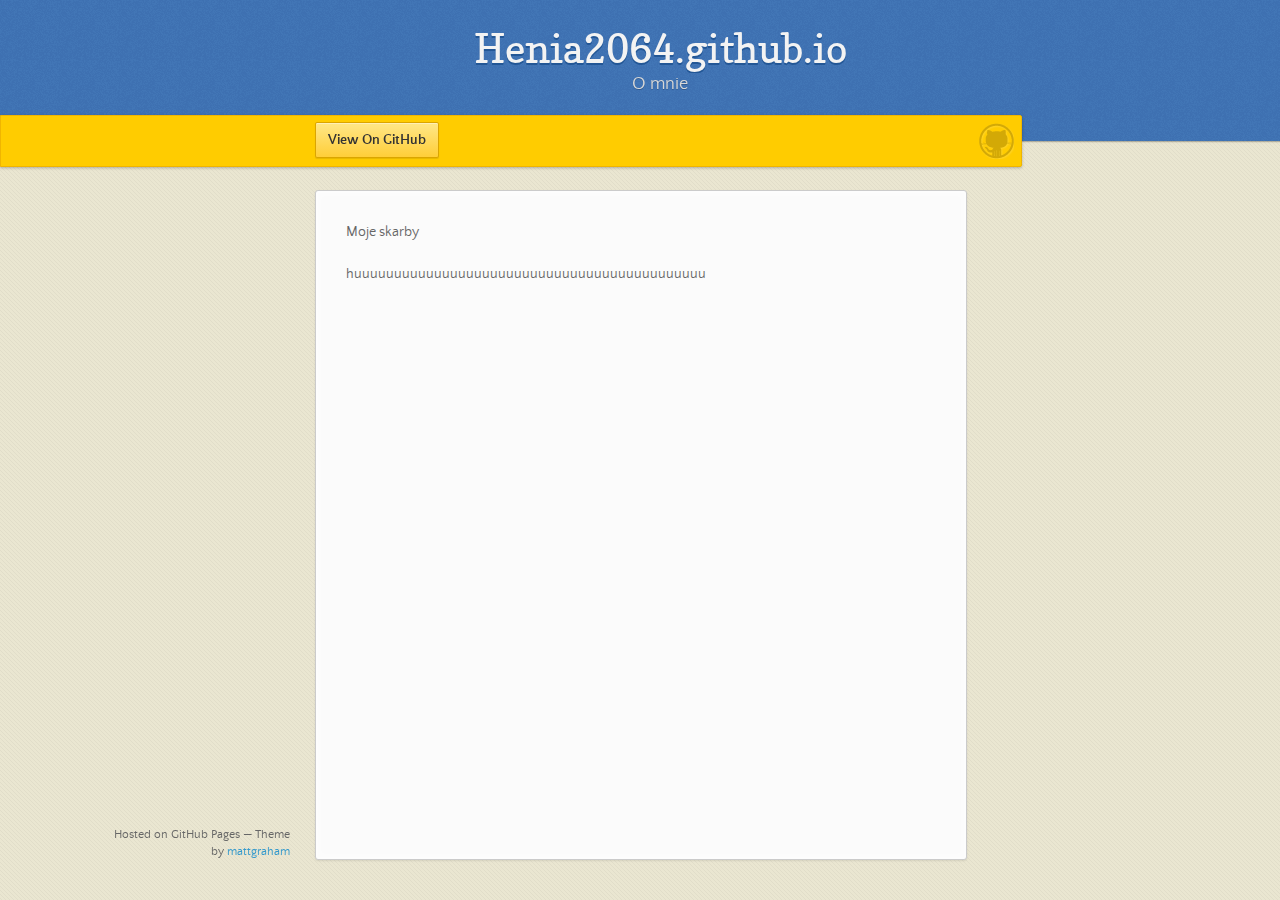
==== index.html @ fc9111e4 "Update index.html" ====
<!doctype html>
<html>
  <head>
    <meta charset="utf-8">
    <meta http-equiv="X-UA-Compatible" content="chrome=1">
    <title>Henia2064.github.io by henia2064</title>
    <link rel="stylesheet" href="stylesheets/styles.css">
    <link rel="stylesheet" href="stylesheets/pygment_trac.css">
    <script src="https://ajax.googleapis.com/ajax/libs/jquery/1.7.1/jquery.min.js"></script>
    <script src="javascripts/main.js"></script>
    <!--[if lt IE 9]>
      <script src="//html5shiv.googlecode.com/svn/trunk/html5.js"></script>
    <![endif]-->
    <meta name="viewport" content="width=device-width, initial-scale=1, user-scalable=no">

  </head>
  <body>

      <header>
        <h1>Henia2064.github.io</h1>
        <p>O mnie</p>
      </header>

      <div id="banner">
        <span id="logo"></span>

        <a href="https://github.com/henia2064" class="button fork"><strong>View On GitHub</strong></a>
      </div><!-- end banner -->

    <div class="wrapper">
      <nav>
        <ul></ul>
      </nav>
      <section>
        <p>Moje skarby</p>
        <p>huuuuuuuuuuuuuuuuuuuuuuuuuuuuuuuuuuuuuuuuuuuu</p>
      </section>
      <footer>
        <p><small>Hosted on GitHub Pages &mdash; Theme by <a href="https://twitter.com/michigangraham">mattgraham</a></small></p>
      </footer>
    </div>
    <!--[if !IE]><script>fixScale(document);</script><![endif]-->
    
  </body>
</html>
---- stylesheets/styles.css ----
/*
Leap Day for GitHub Pages
by Matt Graham
*/
@font-face {
  font-family: 'Quattrocento Sans';
  src: url("../fonts/quattrocentosans-bold-webfont.eot");
  src: url("../fonts/quattrocentosans-bold-webfont.eot?#iefix") format("embedded-opentype"), url("../fonts/quattrocentosans-bold-webfont.woff") format("woff"), url("../fonts/quattrocentosans-bold-webfont.ttf") format("truetype"), url("../fonts/quattrocentosans-bold-webfont.svg#QuattrocentoSansBold") format("svg");
  font-weight: bold;
  font-style: normal;
}

@font-face {
  font-family: 'Quattrocento Sans';
  src: url("../fonts/quattrocentosans-bolditalic-webfont.eot");
  src: url("../fonts/quattrocentosans-bolditalic-webfont.eot?#iefix") format("embedded-opentype"), url("../fonts/quattrocentosans-bolditalic-webfont.woff") format("woff"), url("../fonts/quattrocentosans-bolditalic-webfont.ttf") format("truetype"), url("../fonts/quattrocentosans-bolditalic-webfont.svg#QuattrocentoSansBoldItalic") format("svg");
  font-weight: bold;
  font-style: italic;
}

@font-face {
  font-family: 'Quattrocento Sans';
  src: url("../fonts/quattrocentosans-italic-webfont.eot");
  src: url("../fonts/quattrocentosans-italic-webfont.eot?#iefix") format("embedded-opentype"), url("../fonts/quattrocentosans-italic-webfont.woff") format("woff"), url("../fonts/quattrocentosans-italic-webfont.ttf") format("truetype"), url("../fonts/quattrocentosans-italic-webfont.svg#QuattrocentoSansItalic") format("svg");
  font-weight: normal;
  font-style: italic;
}

@font-face {
  font-family: 'Quattrocento Sans';
  src: url("../fonts/quattrocentosans-regular-webfont.eot");
  src: url("../fonts/quattrocentosans-regular-webfont.eot?#iefix") format("embedded-opentype"), url("../fonts/quattrocentosans-regular-webfont.woff") format("woff"), url("../fonts/quattrocentosans-regular-webfont.ttf") format("truetype"), url("../fonts/quattrocentosans-regular-webfont.svg#QuattrocentoSansRegular") format("svg");
  font-weight: normal;
  font-style: normal;
}

@font-face {
  font-family: 'Copse';
  src: url("../fonts/copse-regular-webfont.eot");
  src: url("../fonts/copse-regular-webfont.eot?#iefix") format("embedded-opentype"), url("../fonts/copse-regular-webfont.woff") format("woff"), url("../fonts/copse-regular-webfont.ttf") format("truetype"), url("../fonts/copse-regular-webfont.svg#CopseRegular") format("svg");
  font-weight: normal;
  font-style: normal;
}

/* normalize.css 2012-02-07T12:37 UTC - http://github.com/necolas/normalize.css */
/* =============================================================================
   HTML5 display definitions
   ========================================================================== */
/*
 * Corrects block display not defined in IE6/7/8/9 & FF3
 */
article,
aside,
details,
figcaption,
figure,
footer,
header,
hgroup,
nav,
section,
summary {
  display: block;
}

/*
 * Corrects inline-block display not defined in IE6/7/8/9 & FF3
 */
audio,
canvas,
video {
  display: inline-block;
  *display: inline;
  *zoom: 1;
}

/*
 * Prevents modern browsers from displaying 'audio' without controls
 */
audio:not([controls]) {
  display: none;
}

/*
 * Addresses styling for 'hidden' attribute not present in IE7/8/9, FF3, S4
 * Known issue: no IE6 support
 */
[hidden] {
  display: none;
}

/* =============================================================================
   Base
   ========================================================================== */
/*
 * 1. Corrects text resizing oddly in IE6/7 when body font-size is set using em units
 *    http://clagnut.com/blog/348/#c790
 * 2. Prevents iOS text size adjust after orientation change, without disabling user zoom
 *    www.456bereastreet.com/archive/201012/controlling_text_size_in_safari_for_ios_without_disabling_user_zoom/
 */
html {
  font-size: 100%;
  /* 1 */
  -webkit-text-size-adjust: 100%;
  /* 2 */
  -ms-text-size-adjust: 100%;
  /* 2 */
}

/*
 * Addresses font-family inconsistency between 'textarea' and other form elements.
 */
html,
button,
input,
select,
textarea {
  font-family: sans-serif;
}

/*
 * Addresses margins handled incorrectly in IE6/7
 */
body {
  margin: 0;
}

/* =============================================================================
   Links
   ========================================================================== */
/*
 * Addresses outline displayed oddly in Chrome
 */
a:focus {
  outline: thin dotted;
}

/*
 * Improves readability when focused and also mouse hovered in all browsers
 * people.opera.com/patrickl/experiments/keyboard/test
 */
a:hover,
a:active {
  outline: 0;
}

/* =============================================================================
   Typography
   ========================================================================== */
/*
 * Addresses font sizes and margins set differently in IE6/7
 * Addresses font sizes within 'section' and 'article' in FF4+, Chrome, S5
 */
h1 {
  font-size: 2em;
  margin: 0.67em 0;
}

h2 {
  font-size: 1.5em;
  margin: 0.83em 0;
}

h3 {
  font-size: 1.17em;
  margin: 1em 0;
}

h4 {
  font-size: 1em;
  margin: 1.33em 0;
}

h5 {
  font-size: 0.83em;
  margin: 1.67em 0;
}

h6 {
  font-size: 0.75em;
  margin: 2.33em 0;
}

/*
 * Addresses styling not present in IE7/8/9, S5, Chrome
 */
abbr[title] {
  border-bottom: 1px dotted;
}

/*
 * Addresses style set to 'bolder' in FF3+, S4/5, Chrome
*/
b,
strong {
  font-weight: bold;
}

blockquote {
  margin: 1em 40px;
}

/*
 * Addresses styling not present in S5, Chrome
 */
dfn {
  font-style: italic;
}

/*
 * Addresses styling not present in IE6/7/8/9
 */
mark {
  background: #ff0;
  color: #000;
}

/*
 * Addresses margins set differently in IE6/7
 */
p,
pre {
  margin: 1em 0;
}

/*
 * Corrects font family set oddly in IE6, S4/5, Chrome
 * en.wikipedia.org/wiki/User:Davidgothberg/Test59
 */
pre,
code,
kbd,
samp {
  font-family: monospace, serif;
  _font-family: 'courier new', monospace;
  font-size: 1em;
}

/*
 * 1. Addresses CSS quotes not supported in IE6/7
 * 2. Addresses quote property not supported in S4
 */
/* 1 */
q {
  quotes: none;
}

/* 2 */
q:before,
q:after {
  content: '';
  content: none;
}

small {
  font-size: 75%;
}

/*
 * Prevents sub and sup affecting line-height in all browsers
 * gist.github.com/413930
 */
sub,
sup {
  font-size: 75%;
  line-height: 0;
  position: relative;
  vertical-align: baseline;
}

sup {
  top: -0.5em;
}

sub {
  bottom: -0.25em;
}

/* =============================================================================
   Lists
   ========================================================================== */
/*
 * Addresses margins set differently in IE6/7
 */
dl,
menu,
ol,
ul {
  margin: 1em 0;
}

dd {
  margin: 0 0 0 40px;
}

/*
 * Addresses paddings set differently in IE6/7
 */
menu,
ol,
ul {
  padding: 0 0 0 40px;
}

/*
 * Corrects list images handled incorrectly in IE7
 */
nav ul,
nav ol {
  list-style: none;
  list-style-image: none;
}

/* =============================================================================
   Embedded content
   ========================================================================== */
/*
 * 1. Removes border when inside 'a' element in IE6/7/8/9, FF3
 * 2. Improves image quality when scaled in IE7
 *    code.flickr.com/blog/2008/11/12/on-ui-quality-the-little-things-client-side-image-resizing/
 */
img {
  border: 0;
  /* 1 */
  -ms-interpolation-mode: bicubic;
  /* 2 */
}

/*
 * Corrects overflow displayed oddly in IE9
 */
svg:not(:root) {
  overflow: hidden;
}

/* =============================================================================
   Figures
   ========================================================================== */
/*
 * Addresses margin not present in IE6/7/8/9, S5, O11
 */
figure {
  margin: 0;
}

/* =============================================================================
   Forms
   ========================================================================== */
/*
 * Corrects margin displayed oddly in IE6/7
 */
form {
  margin: 0;
}

/*
 * Define consistent border, margin, and padding
 */
fieldset {
  border: 1px solid #c0c0c0;
  margin: 0 2px;
  padding: 0.35em 0.625em 0.75em;
}

/*
 * 1. Corrects color not being inherited in IE6/7/8/9
 * 2. Corrects text not wrapping in FF3 
 * 3. Corrects alignment displayed oddly in IE6/7
 */
legend {
  border: 0;
  /* 1 */
  padding: 0;
  white-space: normal;
  /* 2 */
  *margin-left: -7px;
  /* 3 */
}

/*
 * 1. Corrects font size not being inherited in all browsers
 * 2. Addresses margins set differently in IE6/7, FF3+, S5, Chrome
 * 3. Improves appearance and consistency in all browsers
 */
button,
input,
select,
textarea {
  font-size: 100%;
  /* 1 */
  margin: 0;
  /* 2 */
  vertical-align: baseline;
  /* 3 */
  *vertical-align: middle;
  /* 3 */
}

/*
 * Addresses FF3/4 setting line-height on 'input' using !important in the UA stylesheet
 */
button,
input {
  line-height: normal;
  /* 1 */
}

/*
 * 1. Improves usability and consistency of cursor style between image-type 'input' and others
 * 2. Corrects inability to style clickable 'input' types in iOS
 * 3. Removes inner spacing in IE7 without affecting normal text inputs
 *    Known issue: inner spacing remains in IE6
 */
button,
input[type="button"],
input[type="reset"],
input[type="submit"] {
  cursor: pointer;
  /* 1 */
  -webkit-appearance: button;
  /* 2 */
  *overflow: visible;
  /* 3 */
}

/*
 * Re-set default cursor for disabled elements
 */
button[disabled],
input[disabled] {
  cursor: default;
}

/*
 * 1. Addresses box sizing set to content-box in IE8/9
 * 2. Removes excess padding in IE8/9
 * 3. Removes excess padding in IE7
      Known issue: excess padding remains in IE6
 */
input[type="checkbox"],
input[type="radio"] {
  box-sizing: border-box;
  /* 1 */
  padding: 0;
  /* 2 */
  *height: 13px;
  /* 3 */
  *width: 13px;
  /* 3 */
}

/*
 * 1. Addresses appearance set to searchfield in S5, Chrome
 * 2. Addresses box-sizing set to border-box in S5, Chrome (include -moz to future-proof)
 */
input[type="search"] {
  -webkit-appearance: textfield;
  /* 1 */
  -moz-box-sizing: content-box;
  -webkit-box-sizing: content-box;
  /* 2 */
  box-sizing: content-box;
}

/*
 * Removes inner padding and search cancel button in S5, Chrome on OS X
 */
input[type="search"]::-webkit-search-decoration,
input[type="search"]::-webkit-search-cancel-button {
  -webkit-appearance: none;
}

/*
 * Removes inner padding and border in FF3+
 * www.sitepen.com/blog/2008/05/14/the-devils-in-the-details-fixing-dojos-toolbar-buttons/
 */
button::-moz-focus-inner,
input::-moz-focus-inner {
  border: 0;
  padding: 0;
}

/*
 * 1. Removes default vertical scrollbar in IE6/7/8/9
 * 2. Improves readability and alignment in all browsers
 */
textarea {
  overflow: auto;
  /* 1 */
  vertical-align: top;
  /* 2 */
}

/* =============================================================================
   Tables
   ========================================================================== */
/*
 * Remove most spacing between table cells
 */
table {
  border-collapse: collapse;
  border-spacing: 0;
}

body {
  font: 14px/22px "Quattrocento Sans", "Helvetica Neue", Helvetica, Arial, sans-serif;
  color: #666;
  font-weight: 300;
  margin: 0px;
  padding: 0px 0 20px 0px;
  background: url(../images/body-background.png) #eae6d1;
}

h1, h2, h3, h4, h5, h6 {
  color: #333;
  margin: 0 0 10px;
}

p, ul, ol, table, pre, dl {
  margin: 0 0 20px;
}

h1, h2, h3 {
  line-height: 1.1;
}

h1 {
  font-size: 28px;
}

h2 {
  font-size: 24px;
  color: #393939;
}

h3, h4, h5, h6 {
  color: #666666;
}

h3 {
  font-size: 18px;
  line-height: 24px;
}

a {
  color: #3399cc;
  font-weight: 400;
  text-decoration: none;
}

a small {
  font-size: 11px;
  color: #666;
  margin-top: -0.6em;
  display: block;
}

ul {
  list-style-image: url("../images/bullet.png");
}

strong {
  font-weight: bold;
  color: #333;
}

.wrapper {
  width: 650px;
  margin: 0 auto;
  position: relative;
}

section img {
  max-width: 100%;
}

blockquote {
  border-left: 1px solid #ffcc00;
  margin: 0;
  padding: 0 0 0 20px;
  font-style: italic;
}

code {
  font-family: "Lucida Sans", Monaco, Bitstream Vera Sans Mono, Lucida Console, Terminal;
  font-size: 13px;
  color: #efefef;
  text-shadow: 0px 1px 0px #000;
  margin: 0 4px;
  padding: 2px 6px;
  background: #333;
  -moz-border-radius: 2px;
  -webkit-border-radius: 2px;
  -o-border-radius: 2px;
  -ms-border-radius: 2px;
  -khtml-border-radius: 2px;
  border-radius: 2px;
}

pre {
  padding: 8px 15px;
  background: #333333;
  -moz-border-radius: 3px;
  -webkit-border-radius: 3px;
  -o-border-radius: 3px;
  -ms-border-radius: 3px;
  -khtml-border-radius: 3px;
  border-radius: 3px;
  border: 1px solid #c7c7c7;
  overflow: auto;
  overflow-y: hidden;
}
pre code {
  margin: 0px;
  padding: 0px;
}

table {
  width: 100%;
  border-collapse: collapse;
}

th {
  text-align: left;
  padding: 5px 10px;
  border-bottom: 1px solid #e5e5e5;
  color: #444;
}

td {
  text-align: left;
  padding: 5px 10px;
  border-bottom: 1px solid #e5e5e5;
  border-right: 1px solid #ffcc00;
}
td:first-child {
  border-left: 1px solid #ffcc00;
}

hr {
  border: 0;
  outline: none;
  height: 11px;
  background: transparent url("../images/hr.gif") center center repeat-x;
  margin: 0 0 20px;
}

dt {
  color: #444;
  font-weight: 700;
}

header {
  padding: 25px 20px 40px 20px;
  margin: 0;
  position: fixed;
  top: 0;
  left: 0;
  right: 0;
  width: 100%;
  text-align: center;
  background: url(../images/background.png) #4276b6;
  -moz-box-shadow: 1px 0px 2px rgba(0, 0, 0, 0.75);
  -webkit-box-shadow: 1px 0px 2px rgba(0, 0, 0, 0.75);
  -o-box-shadow: 1px 0px 2px rgba(0, 0, 0, 0.75);
  box-shadow: 1px 0px 2px rgba(0, 0, 0, 0.75);
  z-index: 99;
  -webkit-font-smoothing: antialiased;
  min-height: 76px;
}
header h1 {
  font: 40px/48px "Copse", "Helvetica Neue", Helvetica, Arial, sans-serif;
  color: #f3f3f3;
  text-shadow: 0px 2px 0px #235796;
  margin: 0px;
  white-space: nowrap;
  overflow: hidden;
  text-overflow: ellipsis;
  -o-text-overflow: ellipsis;
  -ms-text-overflow: ellipsis;
}
header p {
  color: #d8d8d8;
  text-shadow: rgba(0, 0, 0, 0.2) 0 1px 0;
  font-size: 18px;
  margin: 0px;
}

#banner {
  z-index: 100;
  left: 0;
  right: 50%;
  height: 50px;
  margin-right: -382px;
  position: fixed;
  top: 115px;
  background: #ffcc00;
  border: 1px solid #f0b500;
  -moz-box-shadow: 0px 1px 3px rgba(0, 0, 0, 0.25);
  -webkit-box-shadow: 0px 1px 3px rgba(0, 0, 0, 0.25);
  -o-box-shadow: 0px 1px 3px rgba(0, 0, 0, 0.25);
  box-shadow: 0px 1px 3px rgba(0, 0, 0, 0.25);
  -moz-border-radius: 0px 2px 2px 0px;
  -webkit-border-radius: 0px 2px 2px 0px;
  -o-border-radius: 0px 2px 2px 0px;
  -ms-border-radius: 0px 2px 2px 0px;
  -khtml-border-radius: 0px 2px 2px 0px;
  border-radius: 0px 2px 2px 0px;
  padding-right: 10px;
}
#banner .button {
  border: 1px solid #dba500;
  background: -webkit-gradient(linear, 50% 0%, 50% 100%, color-stop(0%, #ffe788), color-stop(100%, #ffce38));
  background: -webkit-linear-gradient(#ffe788, #ffce38);
  background: -moz-linear-gradient(#ffe788, #ffce38);
  background: -o-linear-gradient(#ffe788, #ffce38);
  background: -ms-linear-gradient(#ffe788, #ffce38);
  background: linear-gradient(#ffe788, #ffce38);
  -moz-border-radius: 2px;
  -webkit-border-radius: 2px;
  -o-border-radius: 2px;
  -ms-border-radius: 2px;
  -khtml-border-radius: 2px;
  border-radius: 2px;
  -moz-box-shadow: inset 0px 1px 0px rgba(255, 255, 255, 0.4), 0px 1px 1px rgba(0, 0, 0, 0.1);
  -webkit-box-shadow: inset 0px 1px 0px rgba(255, 255, 255, 0.4), 0px 1px 1px rgba(0, 0, 0, 0.1);
  -o-box-shadow: inset 0px 1px 0px rgba(255, 255, 255, 0.4), 0px 1px 1px rgba(0, 0, 0, 0.1);
  box-shadow: inset 0px 1px 0px rgba(255, 255, 255, 0.4), 0px 1px 1px rgba(0, 0, 0, 0.1);
  background-color: #FFE788;
  margin-left: 5px;
  padding: 10px 12px;
  margin-top: 6px;
  line-height: 14px;
  font-size: 14px;
  color: #333;
  font-weight: bold;
  display: inline-block;
  text-align: center;
}
#banner .button:hover {
  background: -webkit-gradient(linear, 50% 0%, 50% 100%, color-stop(0%, #ffe788), color-stop(100%, #ffe788));
  background: -webkit-linear-gradient(#ffe788, #ffe788);
  background: -moz-linear-gradient(#ffe788, #ffe788);
  background: -o-linear-gradient(#ffe788, #ffe788);
  background: -ms-linear-gradient(#ffe788, #ffe788);
  background: linear-gradient(#ffe788, #ffe788);
  background-color: #ffeca0;
}
#banner .fork {
  position: fixed;
  left: 50%;
  margin-left: -325px;
  padding: 10px 12px;
  margin-top: 6px;
  line-height: 14px;
  font-size: 14px;
  background-color: #FFE788;
}
#banner .downloads {
  float: right;
  margin: 0 45px 0 0;
}
#banner .downloads span {
  float: left;
  line-height: 52px;
  font-size: 90%;
  color: #9d7f0d;
  text-transform: uppercase;
  text-shadow: rgba(255, 255, 255, 0.2) 0 1px 0;
}
#banner ul {
  list-style: none;
  height: 40px;
  padding: 0;
  float: left;
  margin-left: 10px;
}
#banner ul li {
  display: inline;
}
#banner ul li a.button {
  background-color: #FFE788;
}
#banner #logo {
  position: absolute;
  height: 36px;
  width: 36px;
  right: 7px;
  top: 7px;
  display: block;
  background: url(../images/octocat-logo.png);
}

section {
  width: 590px;
  padding: 30px 30px 50px 30px;
  margin: 20px 0;
  margin-top: 190px;
  position: relative;
  background: #fbfbfb;
  -moz-border-radius: 3px;
  -webkit-border-radius: 3px;
  -o-border-radius: 3px;
  -ms-border-radius: 3px;
  -khtml-border-radius: 3px;
  border-radius: 3px;
  border: 1px solid #cbcbcb;
  -moz-box-shadow: 0px 1px 2px rgba(0, 0, 0, 0.09), inset 0px 0px 2px 2px rgba(255, 255, 255, 0.5), inset 0 0 5px 5px rgba(255, 255, 255, 0.4);
  -webkit-box-shadow: 0px 1px 2px rgba(0, 0, 0, 0.09), inset 0px 0px 2px 2px rgba(255, 255, 255, 0.5), inset 0 0 5px 5px rgba(255, 255, 255, 0.4);
  -o-box-shadow: 0px 1px 2px rgba(0, 0, 0, 0.09), inset 0px 0px 2px 2px rgba(255, 255, 255, 0.5), inset 0 0 5px 5px rgba(255, 255, 255, 0.4);
  box-shadow: 0px 1px 2px rgba(0, 0, 0, 0.09), inset 0px 0px 2px 2px rgba(255, 255, 255, 0.5), inset 0 0 5px 5px rgba(255, 255, 255, 0.4);
}

small {
  font-size: 12px;
}

nav {
  width: 230px;
  position: fixed;
  top: 220px;
  left: 50%;
  margin-left: -580px;
  text-align: right;
}
nav ul {
  list-style: none;
  list-style-image: none;
  font-size: 14px;
  line-height: 24px;
}
nav ul li {
  padding: 5px 0px;
  line-height: 16px;
}
nav ul li.tag-h1 {
  font-size: 1.2em;
}
nav ul li.tag-h1 a {
  font-weight: bold;
  color: #333;
}
nav ul li.tag-h2 + .tag-h1 {
  margin-top: 10px;
}
nav ul a {
  color: #666;
}
nav ul a:hover {
  color: #999;
}

footer {
  width: 180px;
  position: fixed;
  left: 50%;
  margin-left: -530px;
  bottom: 20px;
  text-align: right;
  line-height: 16px;
}

@media print, screen and (max-width: 1060px) {
  div.wrapper {
    width: auto;
    margin: 0;
  }

  nav {
    display: none;
  }

  header, section, footer {
    float: none;
  }
  header h1, section h1, footer h1 {
    white-space: nowrap;
    overflow: hidden;
    text-overflow: ellipsis;
    -o-text-overflow: ellipsis;
    -ms-text-overflow: ellipsis;
  }

  #banner {
    width: 100%;
  }
  #banner .downloads {
    margin-right: 60px;
  }
  #banner #logo {
    margin-right: 15px;
  }

  section {
    border: 1px solid #e5e5e5;
    border-width: 1px 0;
    padding: 20px auto;
    margin: 190px auto 20px;
    max-width: 600px;
  }

  footer {
    text-align: center;
    margin: 20px auto;
    position: relative;
    left: auto;
    bottom: auto;
    width: auto;
  }
}
@media print, screen and (max-width: 720px) {
  body {
    word-wrap: break-word;
  }

  header {
    padding: 20px 20px;
    margin: 0;
  }
  header h1 {
    font-size: 32px;
    white-space: nowrap;
    overflow: hidden;
    text-overflow: ellipsis;
    -o-text-overflow: ellipsis;
    -ms-text-overflow: ellipsis;
  }
  header p {
    display: none;
  }

  #banner {
    top: 80px;
  }
  #banner .fork {
    float: left;
    display: inline-block;
    margin-left: 0px;
    position: fixed;
    left: 20px;
  }

  section {
    margin-top: 130px;
    margin-bottom: 0px;
    width: auto;
  }

  header ul, header p.view {
    position: static;
  }
}
@media print, screen and (max-width: 480px) {
  header {
    position: relative;
    padding: 5px 0px;
    min-height: 0px;
  }
  header h1 {
    font-size: 24px;
    white-space: nowrap;
    overflow: hidden;
    text-overflow: ellipsis;
    -o-text-overflow: ellipsis;
    -ms-text-overflow: ellipsis;
  }

  section {
    margin-top: 5px;
  }

  #banner {
    display: none;
  }

  header ul {
    display: none;
  }
}
@media print {
  body {
    padding: 0.4in;
    font-size: 12pt;
    color: #444;
  }
}
@media print, screen and (max-height: 680px) {
  footer {
    text-align: center;
    margin: 20px auto;
    position: relative;
    left: auto;
    bottom: auto;
    width: auto;
  }
}
@media print, screen and (max-height: 480px) {
  nav {
    display: none;
  }

  footer {
    text-align: center;
    margin: 20px auto;
    position: relative;
    left: auto;
    bottom: auto;
    width: auto;
  }
}
---- stylesheets/pygment_trac.css ----
.highlight .hll { background-color: #404040 }
.highlight  { color: #d0d0d0 }
.highlight .c { color: #999999; font-style: italic } /* Comment */
.highlight .err { color: #a61717; background-color: #e3d2d2 } /* Error */
.highlight .g { color: #d0d0d0 } /* Generic */
.highlight .k { color: #6ab825; font-weight: normal } /* Keyword */
.highlight .l { color: #d0d0d0 } /* Literal */
.highlight .n { color: #d0d0d0 } /* Name */
.highlight .o { color: #d0d0d0 } /* Operator */
.highlight .x { color: #d0d0d0 } /* Other */
.highlight .p { color: #d0d0d0 } /* Punctuation */
.highlight .cm { color: #999999; font-style: italic } /* Comment.Multiline */
.highlight .cp { color: #cd2828; font-weight: normal } /* Comment.Preproc */
.highlight .c1 { color: #999999; font-style: italic } /* Comment.Single */
.highlight .cs { color: #e50808; font-weight: normal; background-color: #520000 } /* Comment.Special */
.highlight .gd { color: #d22323 } /* Generic.Deleted */
.highlight .ge { color: #d0d0d0; font-style: italic } /* Generic.Emph */
.highlight .gr { color: #d22323 } /* Generic.Error */
.highlight .gh { color: #ffffff; font-weight: normal } /* Generic.Heading */
.highlight .gi { color: #589819 } /* Generic.Inserted */
.highlight .go { color: #cccccc } /* Generic.Output */
.highlight .gp { color: #aaaaaa } /* Generic.Prompt */
.highlight .gs { color: #d0d0d0; font-weight: normal } /* Generic.Strong */
.highlight .gu { color: #ffffff; text-decoration: underline } /* Generic.Subheading */
.highlight .gt { color: #d22323 } /* Generic.Traceback */
.highlight .kc { color: #6ab825; font-weight: normal } /* Keyword.Constant */
.highlight .kd { color: #6ab825; font-weight: normal } /* Keyword.Declaration */
.highlight .kn { color: #6ab825; font-weight: normal } /* Keyword.Namespace */
.highlight .kp { color: #6ab825 } /* Keyword.Pseudo */
.highlight .kr { color: #6ab825; font-weight: normal } /* Keyword.Reserved */
.highlight .kt { color: #6ab825; font-weight: normal } /* Keyword.Type */
.highlight .ld { color: #d0d0d0 } /* Literal.Date */
.highlight .m { color: #3677a9 } /* Literal.Number */
.highlight .s { color: #ff8 } /* Literal.String */
.highlight .na { color: #bbbbbb } /* Name.Attribute */
.highlight .nb { color: #24909d } /* Name.Builtin */
.highlight .nc { color: #447fcf; text-decoration: underline } /* Name.Class */
.highlight .no { color: #40ffff } /* Name.Constant */
.highlight .nd { color: #ffa500 } /* Name.Decorator */
.highlight .ni { color: #d0d0d0 } /* Name.Entity */
.highlight .ne { color: #bbbbbb } /* Name.Exception */
.highlight .nf { color: #447fcf } /* Name.Function */
.highlight .nl { color: #d0d0d0 } /* Name.Label */
.highlight .nn { color: #447fcf; text-decoration: underline } /* Name.Namespace */
.highlight .nx { color: #d0d0d0 } /* Name.Other */
.highlight .py { color: #d0d0d0 } /* Name.Property */
.highlight .nt { color: #6ab825;} /* Name.Tag */
.highlight .nv { color: #40ffff } /* Name.Variable */
.highlight .ow { color: #6ab825; font-weight: normal } /* Operator.Word */
.highlight .w { color: #666666 } /* Text.Whitespace */
.highlight .mf { color: #3677a9 } /* Literal.Number.Float */
.highlight .mh { color: #3677a9 } /* Literal.Number.Hex */
.highlight .mi { color: #3677a9 } /* Literal.Number.Integer */
.highlight .mo { color: #3677a9 } /* Literal.Number.Oct */
.highlight .sb { color: #ff8 } /* Literal.String.Backtick */
.highlight .sc { color: #ff8 } /* Literal.String.Char */
.highlight .sd { color: #ff8 } /* Literal.String.Doc */
.highlight .s2 { color: #ff8 } /* Literal.String.Double */
.highlight .se { color: #ff8 } /* Literal.String.Escape */
.highlight .sh { color: #ff8 } /* Literal.String.Heredoc */
.highlight .si { color: #ff8 } /* Literal.String.Interpol */
.highlight .sx { color: #ffa500 } /* Literal.String.Other */
.highlight .sr { color: #ff8 } /* Literal.String.Regex */
.highlight .s1 { color: #ff8 } /* Literal.String.Single */
.highlight .ss { color: #ff8 } /* Literal.String.Symbol */
.highlight .bp { color: #24909d } /* Name.Builtin.Pseudo */
.highlight .vc { color: #40ffff } /* Name.Variable.Class */
.highlight .vg { color: #40ffff } /* Name.Variable.Global */
.highlight .vi { color: #40ffff } /* Name.Variable.Instance */
.highlight .il { color: #3677a9 } /* Literal.Number.Integer.Long */
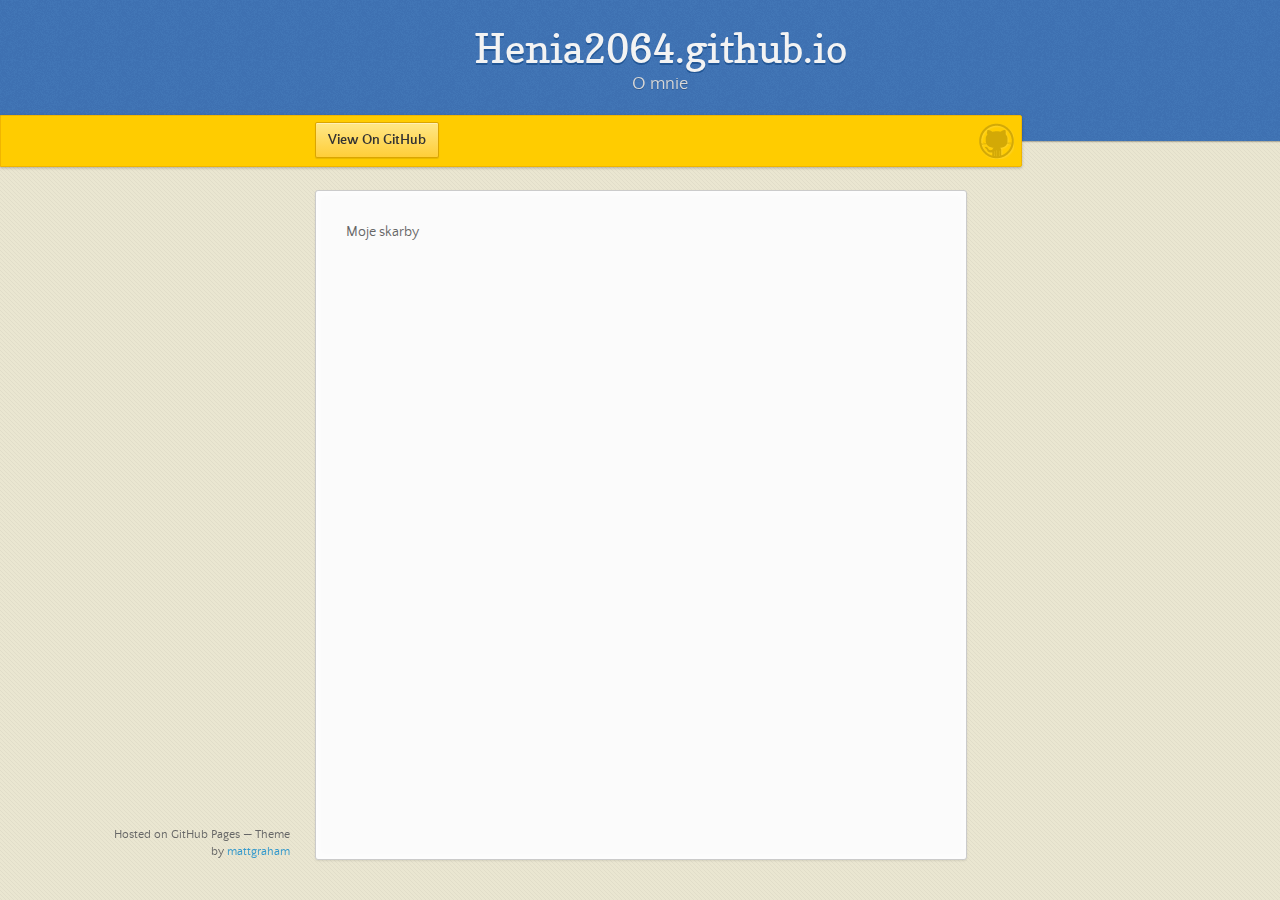
==== commit 2aa9c82b: "Replace master branch with page content via GitHub" ====
--- a/index.html
+++ b/index.html
@@ -33,7 +33,6 @@
       </nav>
       <section>
         <p>Moje skarby</p>
-        <p>huuuuuuuuuuuuuuuuuuuuuuuuuuuuuuuuuuuuuuuuuuuu</p>
       </section>
       <footer>
         <p><small>Hosted on GitHub Pages &mdash; Theme by <a href="https://twitter.com/michigangraham">mattgraham</a></small></p>
@@ -42,4 +41,4 @@
     <!--[if !IE]><script>fixScale(document);</script><![endif]-->
     
   </body>
-</html>
+</html>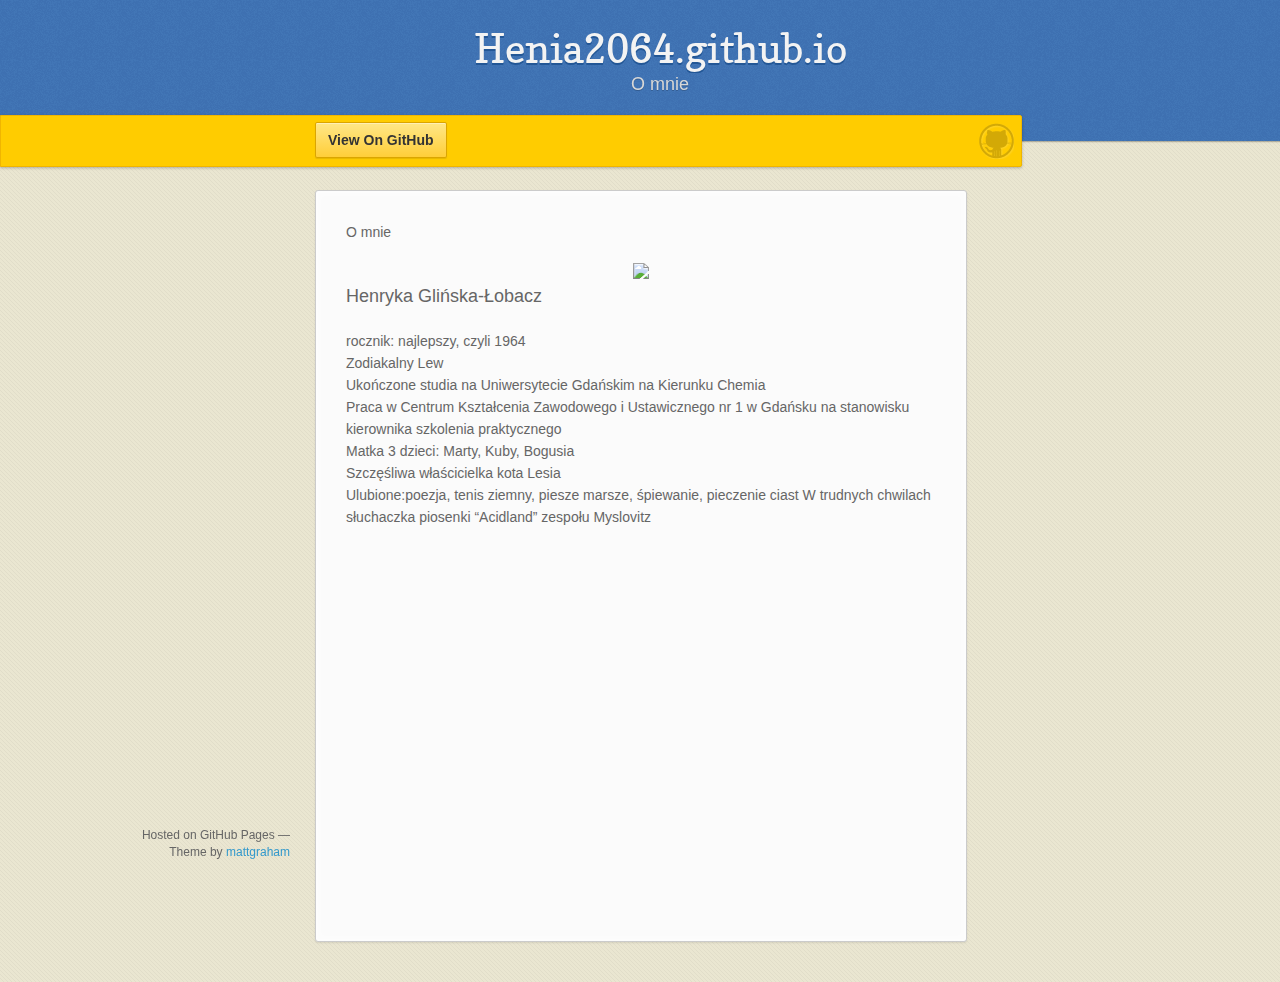
==== commit 9e6096e2: "." ====
--- a/index.html
+++ b/index.html
@@ -1,4 +1,4 @@
-<!doctype html>
+﻿<!doctype html>
 <html>
   <head>
     <meta charset="utf-8">
@@ -24,7 +24,9 @@
       <div id="banner">
         <span id="logo"></span>
 
-        <a href="https://github.com/henia2064" class="button fork"><strong>View On GitHub</strong></a>
+       <a href="https://github.com/henia2064" class="button fork"><strong>View On GitHub</strong></a>
+
+
       </div><!-- end banner -->
 
     <div class="wrapper">
@@ -32,7 +34,21 @@
         <ul></ul>
       </nav>
       <section>
-        <p>Moje skarby</p>
+        <p>O mnie</p>
+<center><img src="./images/h_glinska.png" /></center>
+<p>
+<font size="+1">Henryka Glińska-Łobacz</font><br><br>
+rocznik: najlepszy, czyli 1964<br>
+Zodiakalny Lew<br>
+Ukończone studia na Uniwersytecie Gdańskim na Kierunku Chemia<br>
+Praca w Centrum Kształcenia Zawodowego i Ustawicznego nr 1 w Gdańsku na stanowisku kierownika szkolenia  praktycznego<br>
+Matka 3 dzieci: Marty, Kuby, Bogusia<br>
+Szczęśliwa właścicielka kota Lesia<br>
+Ulubione:poezja, tenis ziemny, piesze marsze, śpiewanie, pieczenie ciast
+W trudnych chwilach słuchaczka piosenki “Acidland” zespołu Myslovitz <br><br><iframe width="420" height="315" src="//www.youtube.com/embed/g_orMKHMaBU" frameborder="0" allowfullscreen></iframe>
+
+
+</p>
       </section>
       <footer>
         <p><small>Hosted on GitHub Pages &mdash; Theme by <a href="https://twitter.com/michigangraham">mattgraham</a></small></p>
--- a/stylesheets/styles.css
+++ b/stylesheets/styles.css
@@ -3,7 +3,7 @@
 by Matt Graham
 */
 @font-face {
-  font-family: 'Quattrocento Sans';
+  font-family: 'Calibri';
   src: url("../fonts/quattrocentosans-bold-webfont.eot");
   src: url("../fonts/quattrocentosans-bold-webfont.eot?#iefix") format("embedded-opentype"), url("../fonts/quattrocentosans-bold-webfont.woff") format("woff"), url("../fonts/quattrocentosans-bold-webfont.ttf") format("truetype"), url("../fonts/quattrocentosans-bold-webfont.svg#QuattrocentoSansBold") format("svg");
   font-weight: bold;
@@ -11,7 +11,7 @@
 }
 
 @font-face {
-  font-family: 'Quattrocento Sans';
+  font-family: 'Calibri';
   src: url("../fonts/quattrocentosans-bolditalic-webfont.eot");
   src: url("../fonts/quattrocentosans-bolditalic-webfont.eot?#iefix") format("embedded-opentype"), url("../fonts/quattrocentosans-bolditalic-webfont.woff") format("woff"), url("../fonts/quattrocentosans-bolditalic-webfont.ttf") format("truetype"), url("../fonts/quattrocentosans-bolditalic-webfont.svg#QuattrocentoSansBoldItalic") format("svg");
   font-weight: bold;
@@ -19,7 +19,7 @@
 }
 
 @font-face {
-  font-family: 'Quattrocento Sans';
+  font-family: 'Calibri';
   src: url("../fonts/quattrocentosans-italic-webfont.eot");
   src: url("../fonts/quattrocentosans-italic-webfont.eot?#iefix") format("embedded-opentype"), url("../fonts/quattrocentosans-italic-webfont.woff") format("woff"), url("../fonts/quattrocentosans-italic-webfont.ttf") format("truetype"), url("../fonts/quattrocentosans-italic-webfont.svg#QuattrocentoSansItalic") format("svg");
   font-weight: normal;
@@ -27,7 +27,7 @@
 }
 
 @font-face {
-  font-family: 'Quattrocento Sans';
+  font-family: 'Calibri';
   src: url("../fonts/quattrocentosans-regular-webfont.eot");
   src: url("../fonts/quattrocentosans-regular-webfont.eot?#iefix") format("embedded-opentype"), url("../fonts/quattrocentosans-regular-webfont.woff") format("woff"), url("../fonts/quattrocentosans-regular-webfont.ttf") format("truetype"), url("../fonts/quattrocentosans-regular-webfont.svg#QuattrocentoSansRegular") format("svg");
   font-weight: normal;
@@ -783,7 +783,7 @@
 }
 #banner #logo {
   position: absolute;
-  height: 36px;
+  height:36px;
   width: 36px;
   right: 7px;
   top: 7px;
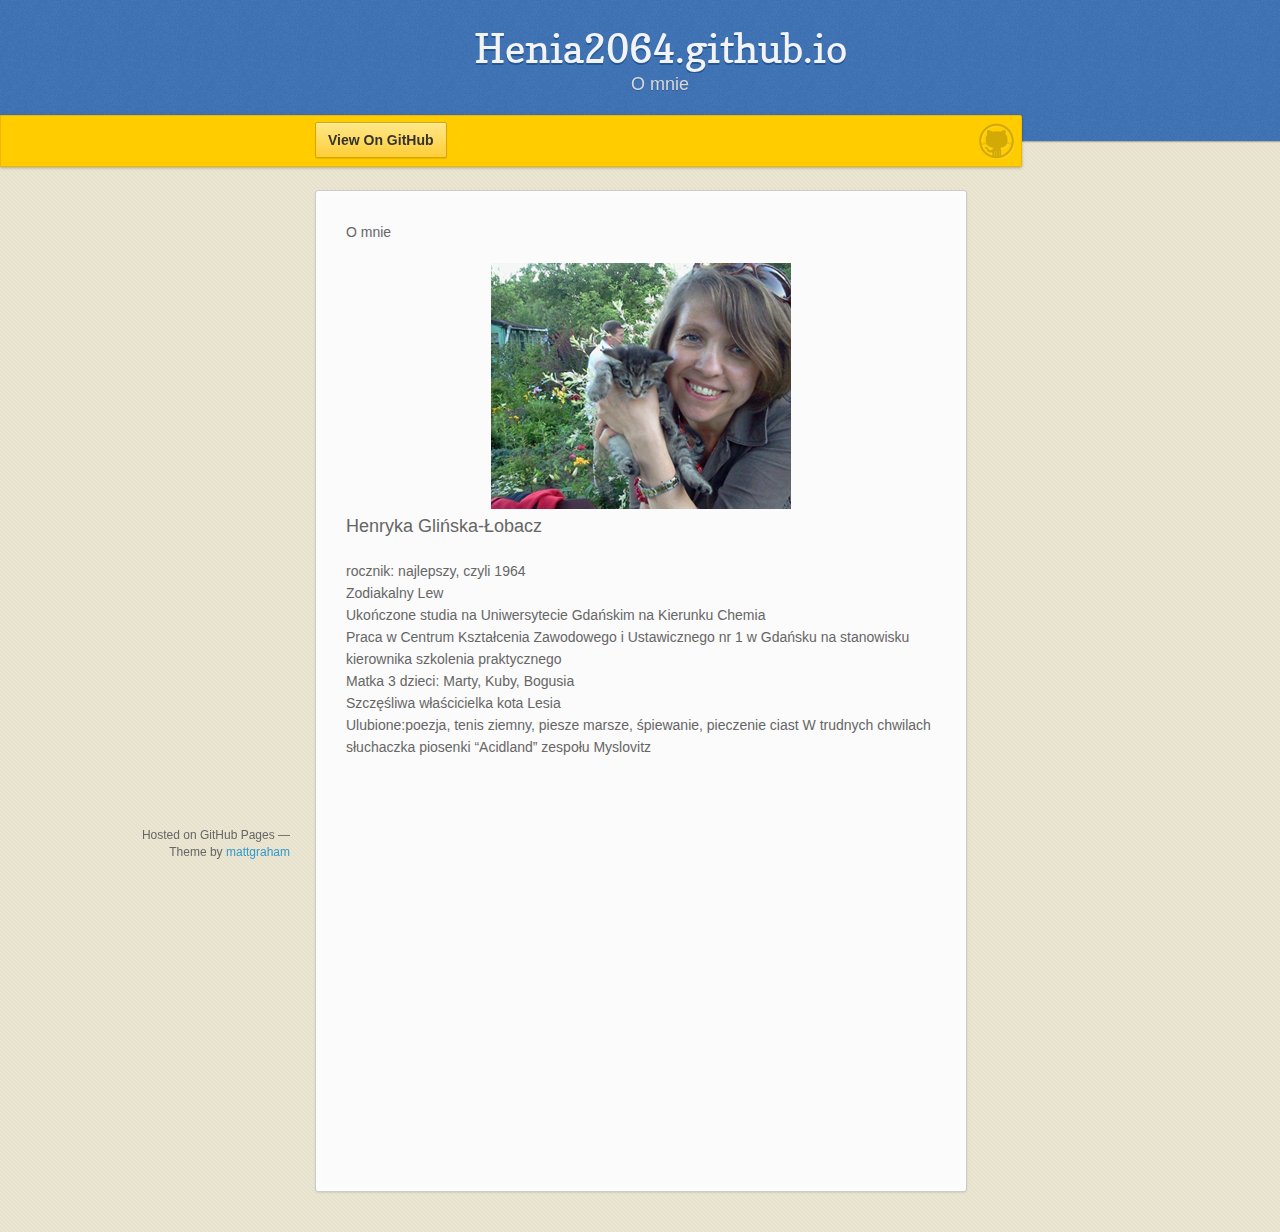
==== commit 74988dd8: "h" ====
--- a/index.html
+++ b/index.html
@@ -45,7 +45,9 @@
 Matka 3 dzieci: Marty, Kuby, Bogusia<br>
 Szczęśliwa właścicielka kota Lesia<br>
 Ulubione:poezja, tenis ziemny, piesze marsze, śpiewanie, pieczenie ciast
-W trudnych chwilach słuchaczka piosenki “Acidland” zespołu Myslovitz <br><br><iframe width="420" height="315" src="//www.youtube.com/embed/g_orMKHMaBU" frameborder="0" allowfullscreen></iframe>
+W trudnych chwilach słuchaczka piosenki “Acidland” zespołu Myslovitz <br><br>
+
+<center><iframe width="420" height="315" src="//www.youtube.com/embed/g_orMKHMaBU" frameborder="0" allowfullscreen></iframe></center>
 
 
 </p>
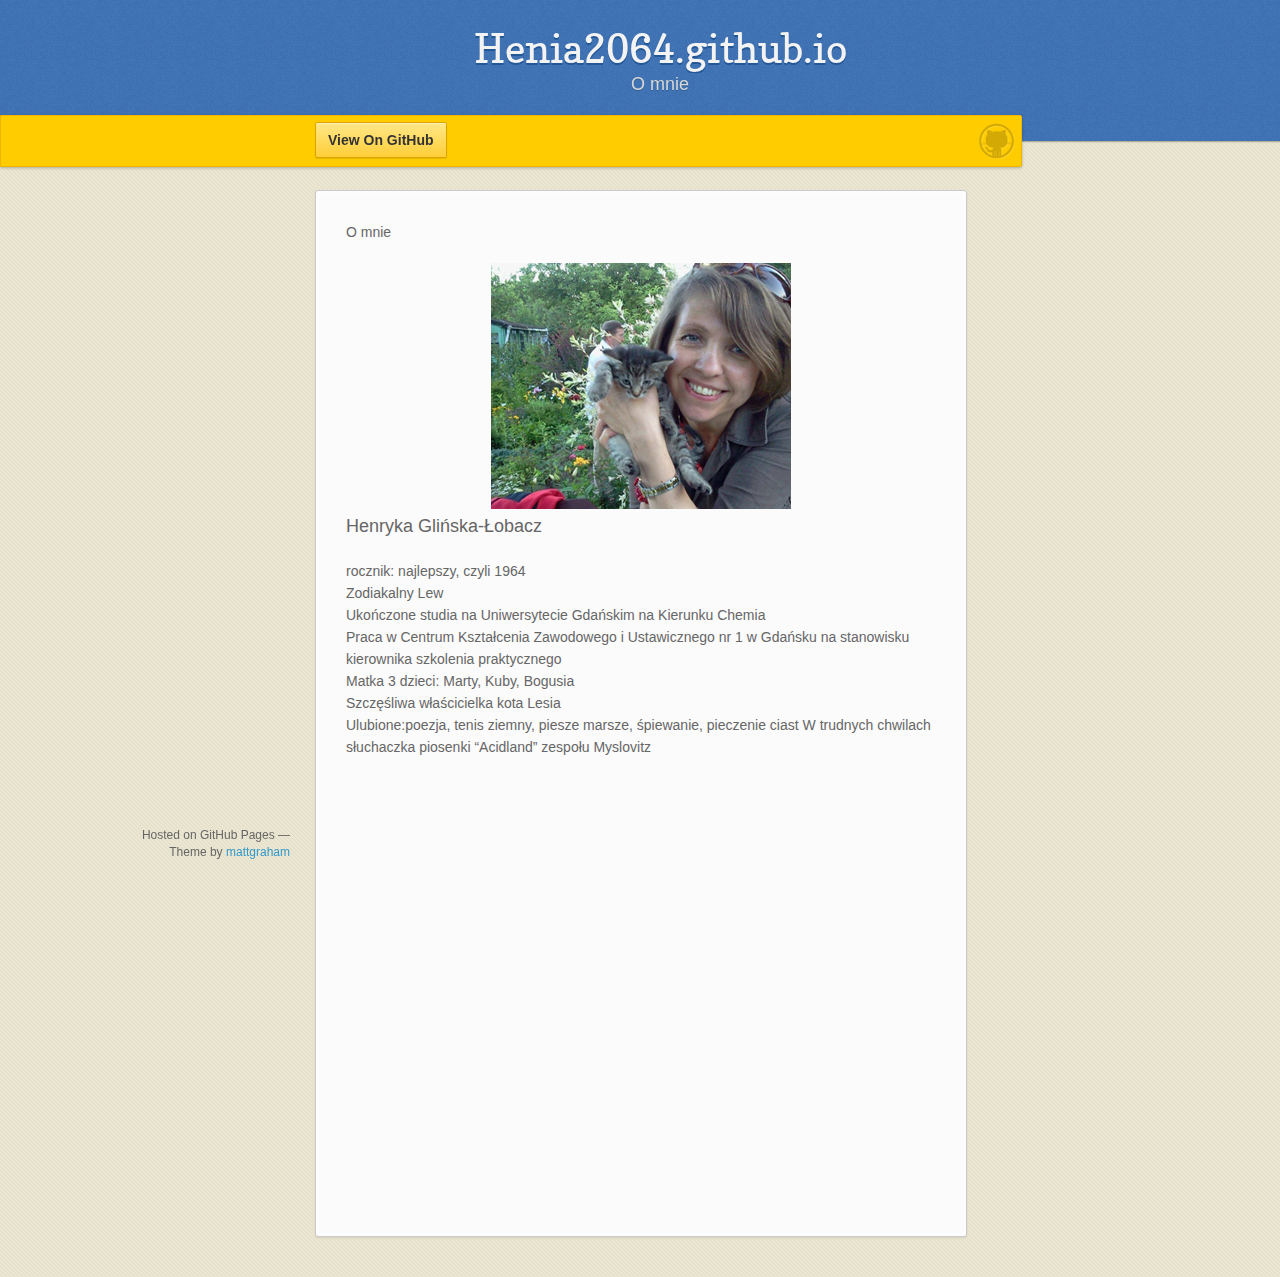
==== commit 8aa2f386: "h" ====
--- a/index.html
+++ b/index.html
@@ -47,7 +47,7 @@
 Ulubione:poezja, tenis ziemny, piesze marsze, śpiewanie, pieczenie ciast
 W trudnych chwilach słuchaczka piosenki “Acidland” zespołu Myslovitz <br><br>
 
-<center><iframe width="420" height="315" src="//www.youtube.com/embed/g_orMKHMaBU" frameborder="0" allowfullscreen></iframe></center>
+<center><iframe width="480" height="360" src="//www.youtube.com/embed/g_orMKHMaBU" frameborder="0" allowfullscreen></iframe></center>
 
 
 </p>
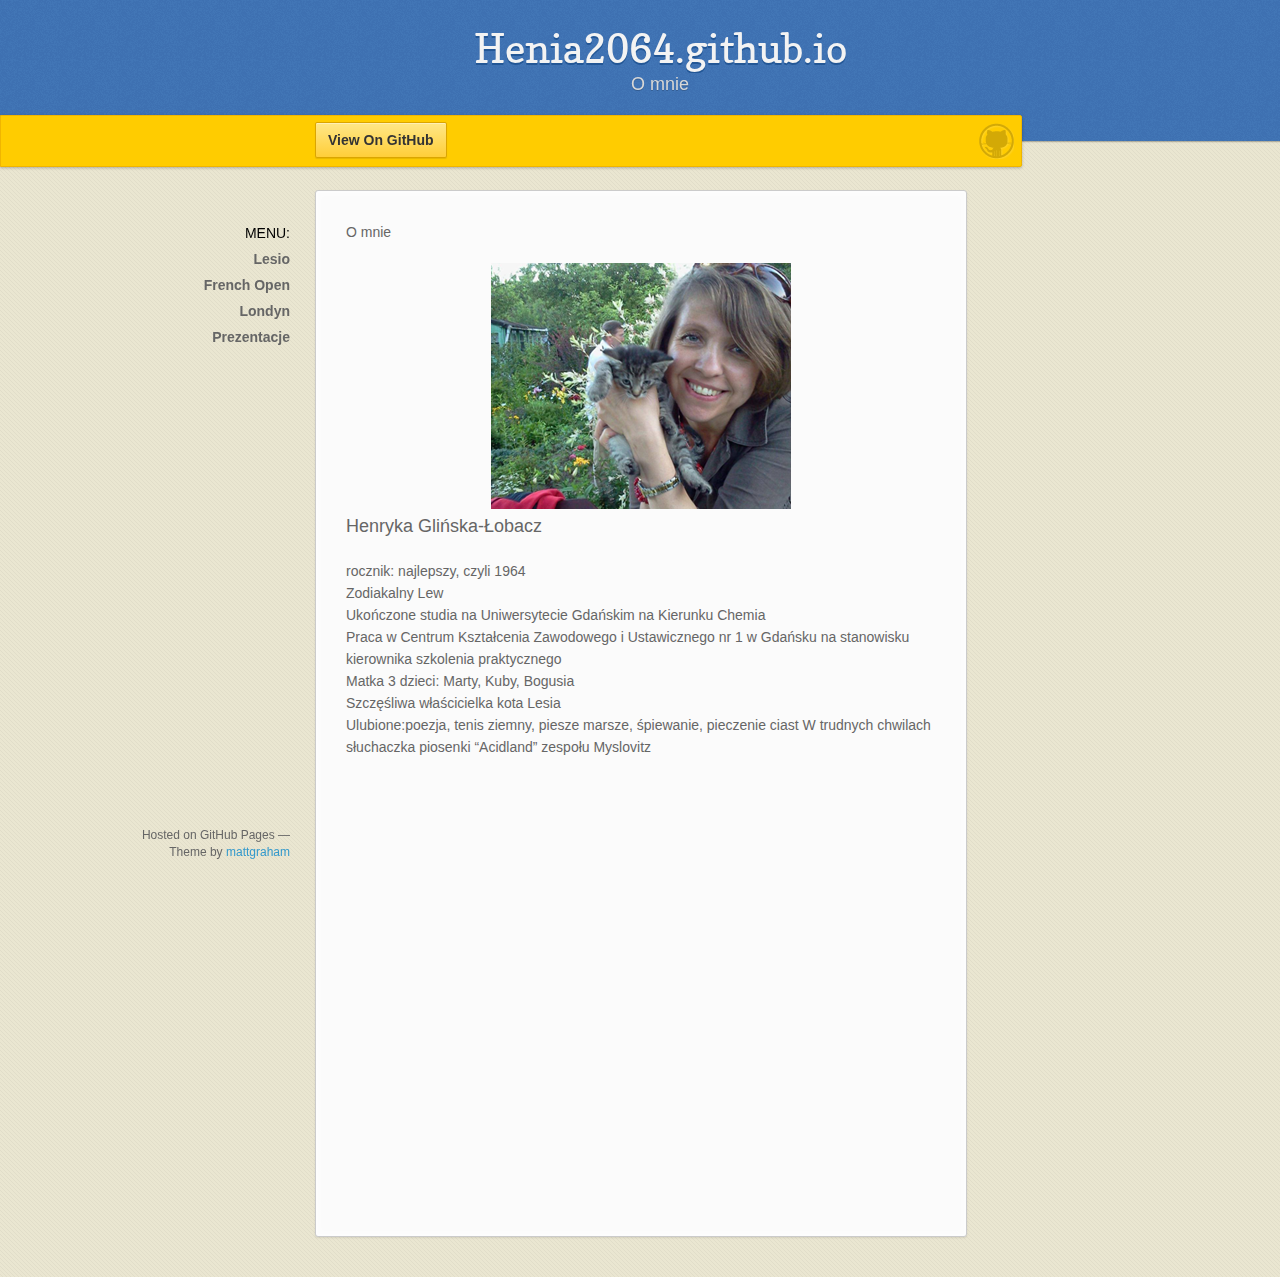
==== commit 1d507a23: "m" ====
--- a/index.html
+++ b/index.html
@@ -31,7 +31,15 @@
 
     <div class="wrapper">
       <nav>
-        <ul></ul>
+        <ul>
+
+<li><font color="#000000">MENU:</font></li>
+
+<li><a href="podstrona1.html"><b>Lesio</b></a></li>
+<li><a href="podstrona2.html"><b>French Open</b></a></li>
+<li><a href="podstrona3.html"><b>Londyn</b></a></li>
+<li><a href="podstrona4.html"><b>Prezentacje</b></a></li>
+</ul>
       </nav>
       <section>
         <p>O mnie</p>
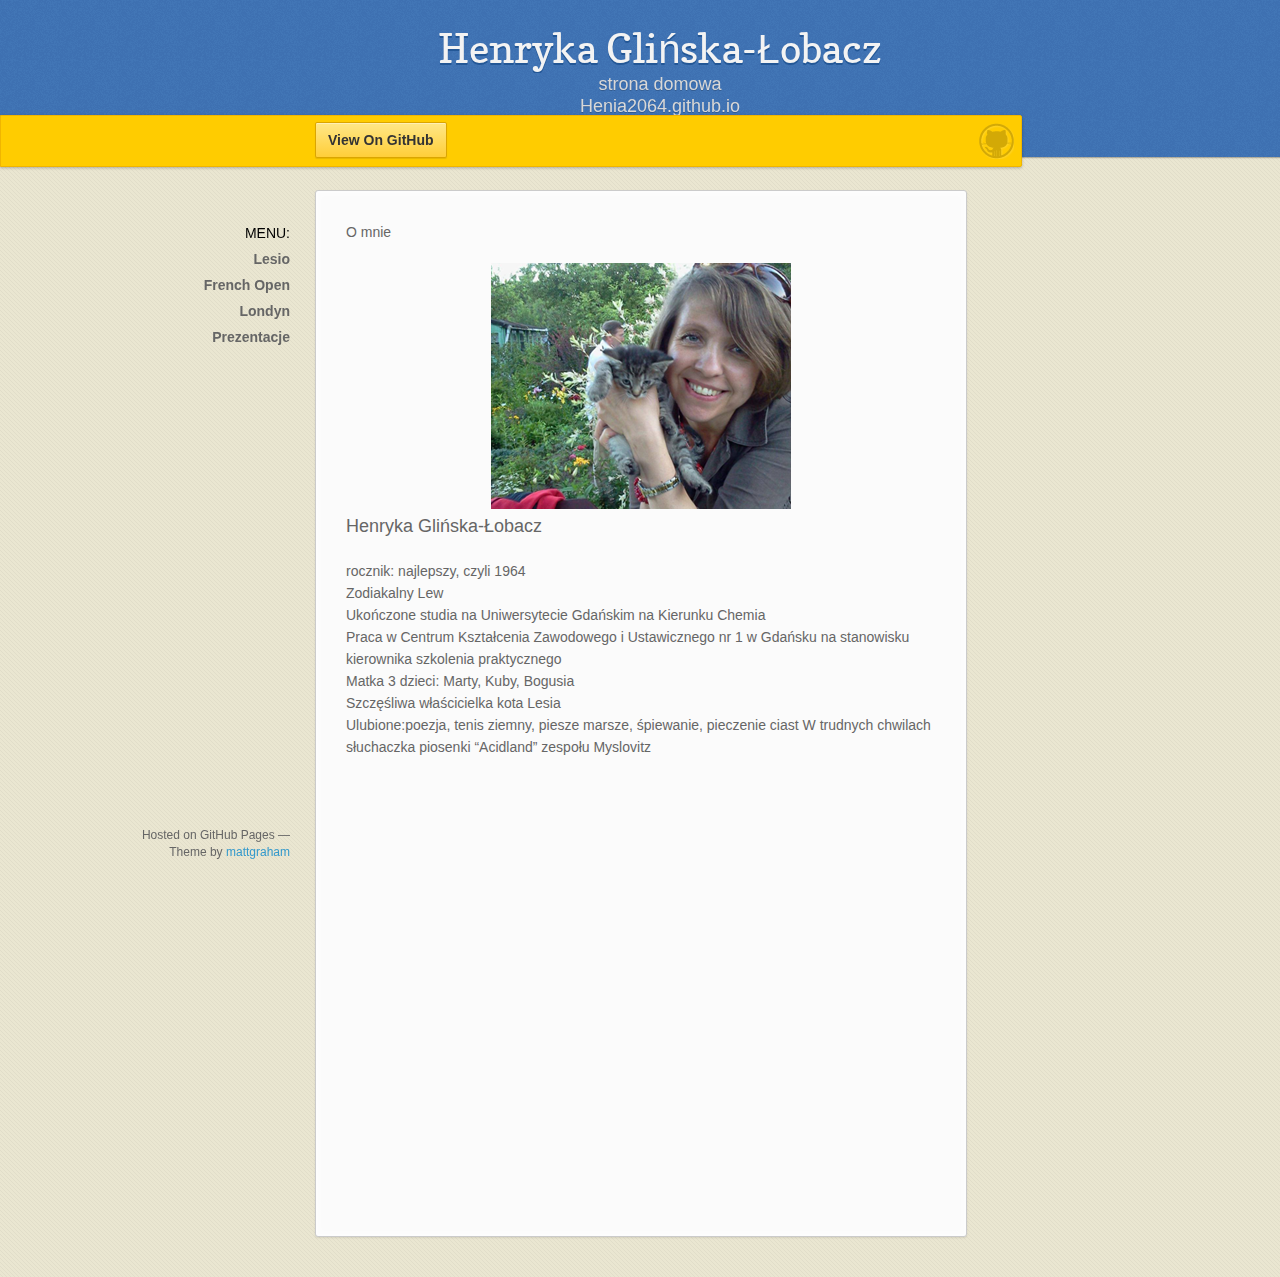
==== commit 62122186: "g" ====
--- a/index.html
+++ b/index.html
@@ -17,8 +17,9 @@
   <body>
 
       <header>
-        <h1>Henia2064.github.io</h1>
-        <p>O mnie</p>
+        <h1>Henryka Glińska-Łobacz</h1>
+        <p>strona domowa</p>
+ 	<p>Henia2064.github.io</p>
       </header>
 
       <div id="banner">
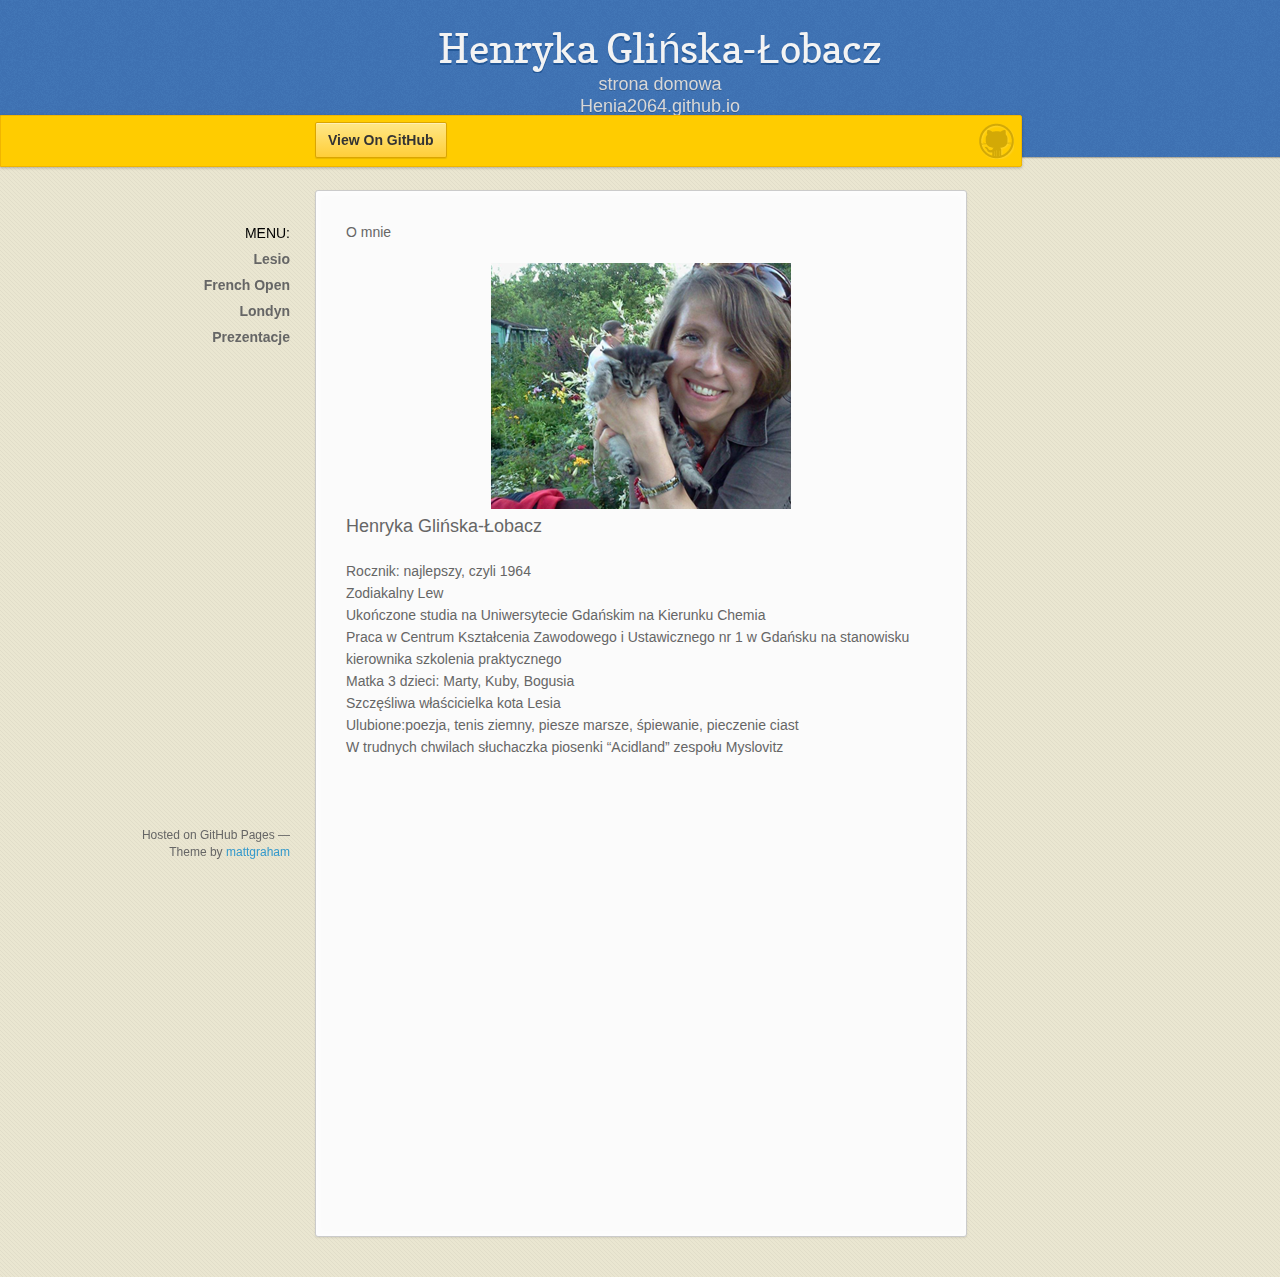
==== commit 71336d6a: "Update index.html" ====
--- a/index.html
+++ b/index.html
@@ -47,13 +47,13 @@
 <center><img src="./images/h_glinska.png" /></center>
 <p>
 <font size="+1">Henryka Glińska-Łobacz</font><br><br>
-rocznik: najlepszy, czyli 1964<br>
+Rocznik: najlepszy, czyli 1964<br>
 Zodiakalny Lew<br>
 Ukończone studia na Uniwersytecie Gdańskim na Kierunku Chemia<br>
 Praca w Centrum Kształcenia Zawodowego i Ustawicznego nr 1 w Gdańsku na stanowisku kierownika szkolenia  praktycznego<br>
 Matka 3 dzieci: Marty, Kuby, Bogusia<br>
 Szczęśliwa właścicielka kota Lesia<br>
-Ulubione:poezja, tenis ziemny, piesze marsze, śpiewanie, pieczenie ciast
+Ulubione:poezja, tenis ziemny, piesze marsze, śpiewanie, pieczenie ciast<br>
 W trudnych chwilach słuchaczka piosenki “Acidland” zespołu Myslovitz <br><br>
 
 <center><iframe width="480" height="360" src="//www.youtube.com/embed/g_orMKHMaBU" frameborder="0" allowfullscreen></iframe></center>
@@ -68,4 +68,4 @@
     <!--[if !IE]><script>fixScale(document);</script><![endif]-->
     
   </body>
-</html>+</html>
